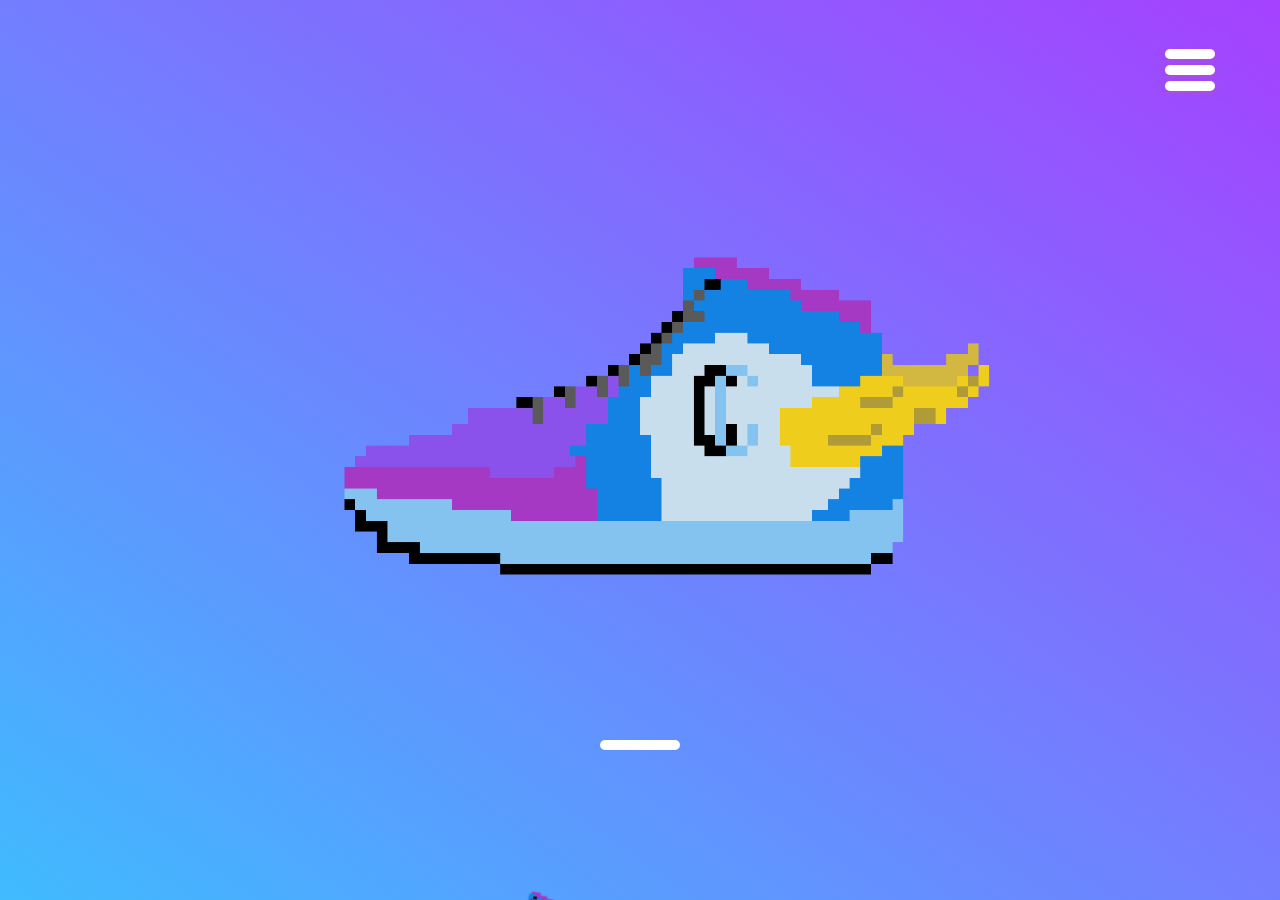
==== index.html @ 38e9ad5d "fixing shoe" ====
<!DOCTYPE html>
<html lang="en">
<head>
    <meta charset="UTF-8">
    <meta http-equiv="X-UA-Compatible" content="IE=edge">
    <link
    rel="stylesheet"
    href="https://cdnjs.cloudflare.com/ajax/libs/animate.css/4.1.1/animate.min.css"
  />
    <link rel="preconnect" href="https://fonts.googleapis.com">
    <link rel="preconnect" href="https://fonts.gstatic.com" crossorigin>
    <link href="https://fonts.googleapis.com/css2?family=Rubik:wght@300;400;600;800&family=Shrikhand&display=swap" rel="stylesheet">
    <meta name="viewport" content="width=device-width, initial-scale=1.0">
    <link rel="stylesheet" href="style.css">
    <link rel="icon" href="./BlackWhiteShoe.png">
    <title>Crypto Ccicks</title>
</head>
<body>
    <div class="paralax">
        <!-- <div class="background"></div> -->
        <div class="menu-svg-rect"></div>
        <div class="downarrow">
            <div class="left"></div>
            <div class="right"></div>
        </div>
        <div class="hero-shoe snap"></div>
        <div class="details box">
            <h1>DETAILS</h1>
            <h4>&nbsp</h4>
            <h2 class="sole">sole - light blue</h2>
            <p class="sole-rare">common</p>
            <h4>&nbsp</h4>
            <h2 class="main">main accent - blue</h2>
            <p class="main-rare">common</p>
            <h4>&nbsp</h4>
            <h2 class="front">front accent - purple</h2>
            <p class="front-rare">rare</p>
            <h4>&nbsp</h4>
            <h2 class="power">power up - gold wings</h2>
            <p class="power-rare">epic</p>
            <h4>&nbsp</h4>
            <h4 class="click">click shoe to see more</h4>
        </div>
    <!-- -------- main content -------- -->
        <div class="left-box first">
            <div class="shoe-medium shoe2"></div>
        </div>
        <div class="box large-box first snap">
            <p>
                Crypto Ccicks is a collection of 3,260 unique NFT sneakers - one of a kind programmatically created collectables with loads of different combinations. Each Crypto Ccick has different features and power-ups. Sneaker owners can enter world wide races against other Crypto Ccick holders for a chance to earn up to 2 eth.
            </p>
            <p>&nbsp</p>
            <center><h1>Mint starts 3/26/2022!!!</h1></center>
        </div>
        <div class="right-box first">
            <div class="shoe-large shoe3 first"></div>
        </div>
        <div class="small-box first">
            <div class="shoe-small shoe4"></div>
        </div>
        <div class="left-box third box snap">
            <h1>SOME CCICK FACTS</h1>
            <p>&nbsp</p>
            <h2>number of ccicks</h2>
            <p>3,260</p>
            <p>&nbsp</p>
            <h2>price</h2>
            <p>100$</p>
            <p>&nbsp</p>
            <h2>number of powerups</h2>
            <p>10</p>
            <p>&nbsp</p>
            <h2>rarest item</h2>
            <p>blue rocket</p>
        </div>
        <div class="right-box second">
            <div class="shoe-medium shoe10 large"></div>
        </div>
        <div class="left-box second">
            <div class="shoe-medium shoe5"></div>
        </div>
        <div class="right-box box snap third">
            <h1>WHY BUY?</h1>
            <h3>&nbsp</h3>
            <h2>races</h2>
            <p>if you own a crypto ccick you can join exclusive races. A race will be held once a month and the winner can win up to 2 eth.
            </p>
            <h3>&nbsp</h3>
            <h2>merch</h2>
            <p>
                if you are one of the first 100 owners, you will get free merch. As an owner of a ccick, you gain access to exclusive merch!
            </p>
        </div>
    </div>
    <div class="menu-btn">
            <div class="menu-btn-burger"></div>
    </div>
    <div class="menu-screen">
            <a href="./index.html">home</a>
            <a href="./mint.html">mint</a>
            <a href="./about.html">about</a>
            <a href="./contact.html">contact</a>
    </div>

    <!-- --x----- main content ---x---- -->
    
    <script src="./main.js"></script>
</body>
</html>
---- style.css ----
*{
    margin: 0;
    padding: 0;
    box-sizing: border-box;
    scroll-behavior: smooth;
}
body{
    font-family: 'Rubik', sans-serif;
    background-image: linear-gradient(to bottom left, #A541FF, #40BBFE);
}
body.open{
    overflow-y: hidden;
}
.background{
    font-family: 'Rubik', sans-serif;
    width: 100vw;
    height: 100vh;
    position: fixed;
    z-index: -1;
    background-image: linear-gradient(to bottom left, #A541FF, #40BBFE);
    overflow-x: hidden;
}
.mint-h1{
    margin-top: 16vh;
    /* margin-left: 40px;
    margin-right: 40px; */
    color:white;
    font-size: 100px;
}
.mint-h2{
    margin-top: 10vh;
    /* margin-left: 40px;
    margin-right: 40px; */
    color:white;
    font-size: 50px;
}
.twitter{
    width: 100px;
    height: 100px;
    position: absolute;
    left: 30px;
    top: 20%;
    background: linear-gradient(to bottom left, rgba(255, 255, 255, .3), rgba(255, 255, 255, .2));
    padding: 20px;
    border-radius: 30px;
}
.opensea{
    width: 100px;
    height: 100px;
    position: absolute;
    left: 30px;
    top: 40%;
    border-radius: 30px;
    padding: 20px;
    background: linear-gradient(to bottom left, rgba(255, 255, 255, .3), rgba(255, 255, 255, .2));
}
.insta{
    width: 100px;
    height: 100px;
    position: absolute;
    left: 30px;
    top: 60%;
    border-radius: 30px;
    padding: 20px;
    background: linear-gradient(to bottom left, rgba(255, 255, 255, .3), rgba(255, 255, 255, .2));
}
.logo{
    transition: all .5s ease-in-out;
}
.logo:hover{
    border-radius: 40px;
}
/* ------------- burger --------------- */
.menu-btn{
    backdrop-filter: blur(1rem);
    border-radius: 10px;
    position: fixed;
    right: 50px;
    top: 30px;
    display: flex;
    align-items: center;
    justify-content: center;
    width: 80px;
    height: 80px;
    cursor: pointer;
    transition: all .5s ease-in-out;
    z-index: 11;
}
.menu-btn-burger{
    width: 50px;
    height: 10px;
    background: white;
    border-radius: 5px;
    box-shadow: 0 2px 5px rgba(255, 101, 47, .2);
    transition: all .5s ease-in-out;
}
.menu-btn-burger::after,
.menu-btn-burger::before{
    content: "";
    position: absolute;
    width: 50px;
    height: 10px;
    background: white;
    border-radius: 5px;
    box-shadow: 0 2px 5px rgba(255, 101, 47, .2);
    transition: all .5s ease-in-out;
}
.menu-btn-burger::before{
    transform: translateY(-16px);
}
.menu-btn-burger::after{
    transform: translateY(16px);
}

.menu-btn.open .menu-btn-burger{
    transform: translateX(50px);
    background: transparent;
    box-shadow: none;

}
.menu-btn.open .menu-btn-burger::after{
    transform: rotate(45deg) translate(-35px, 35px);
}
.menu-btn.open .menu-btn-burger::before{
    transform: rotate(-45deg) translate(-35px, -35px);
}
/* --------x----- burger -------x-------- */
/* ---------------menu--------------- */
.menu-screen{
    font-family: 'Rubik', sans-serif;
    position: fixed;
    width: 100vw;
    height: 100vh;
    top: 100vh;
    z-index: 10;
    background-color: #A541FF;
    transition: all .5s cubic-bezier(0.075, 0.82, 0.165, 1);
}
.menu-screen.open{
    top: 0vh;
}
.menu-screen a{
    display: list-item;
    list-style: none;
    text-decoration: none;
    font-weight: 600;
    margin: 0px 100px;
    font-size: 150px;
    color: white;
    letter-spacing: -2000px;
    transition: all .5s cubic-bezier(0.075, 0.82, 0.165, 1);
}
.menu-screen a:first-of-type{
    margin-top: 10vh;
}
.menu-screen.open a{
    letter-spacing: 0px;
}

.menu-screen a:hover{
    margin-left: 150px;
    color: rgba(255, 255, 255, 0.836);
}
/* --------x------menu-------x------- */
.hero-shoe{
    width: 720px;
    height: 442px;
    background-image: url('./shoes/1.png');
    background-repeat: no-repeat;
    background-size: cover;
    position: absolute;
    top: 0%;
    left: 50%;
    transform: translate(-50%, -50%);
    transition: all .5s cubic-bezier(0.23, 1, 0.320, 1);
    /* animation-name: hero-shoe;
    animation-duration: 4s;
    animation-iteration-count: infinite; */
}
.hero-shoe.start{
    top: 46%;
}
@keyframes hero-shoe{
    0%{
        background-image: url('./shoes/1.png');
        opacity: 100%;
    }
    25%{
        opacity: 0%;
    }
    50%{
        opacity: 100%;
        background-image: url('./shoes/2.png');
    }
    75%{
        opacity: 0%;
    }
}
.downarrow{
    position: absolute;
    top: 85%;
    left: 50%;
    transform: translate(-50%, -50%);
    animation: downarrow 1.5s ease-in-out infinite;
    cursor: pointer;
    height: 50px;
    width: 80px;
}
.downarrow .right{
    position: absolute;
    left: 30px;
    top: 0px;
    width: 50px;
    height: 10px;
    border-radius: 5px;
    background-color: white;
    animation: rightarrow 1.5s ease-in-out infinite;
    cursor: pointer;
}
.downarrow .left{
    width: 50px;
    height: 10px;
    border-radius: 5px;
    background-color: white;
    cursor: pointer;
    animation: leftarrow 1.5s ease-in-out infinite;
}

@keyframes downarrow {
    0% {
        top: 85%;
    }
    40% {
        top: 87%;
    }
    90%{
        top: 85%;
    }
}

@keyframes leftarrow{
    0% {
        transform: translate(0px, 20px) rotate(40deg);
        width: 49px;
    }
    40% {
        transform: translate(0px, 20px) rotate(50deg);
        width: 53px;
    }
    100%{
        transform: translate(0px, 20px) rotate(40deg);
        width: 49px;
    }
}
@keyframes rightarrow{
    0% {
        transform: translate(0px, 20px) rotate(-40deg);
        width: 49px;
    }
    40% {
        transform: translate(0px, 20px) rotate(-50deg);
        width: 53px;
    }
    100%{
        transform: translate(0px, 20px) rotate(-40deg);
        width: 49px;
    }
}
/* --------set_up------- */
.paralax{
    width: 100vw;
    height: 100vh;
    overflow-x: hidden;
    -webkit-perspective: 300px;
    perspective: 300px;
    scroll-snap-type: block mandatory;
}
.snap{
    scroll-snap-align: center;
}
.box{
    background: linear-gradient(to bottom left, rgba(255, 255, 255, .5), rgba(255, 255, 255, .2));
    border-radius: 20px;
    backdrop-filter: blur(1rem);
    z-index: 2;
    color: white;
    padding: 50px;
    text-overflow: wrap;
    inset: 0;
}
form{
    background: linear-gradient(to bottom left, rgba(255, 255, 255, .5), rgba(255, 255, 255, .2));
    border-radius: 20px;
    backdrop-filter: blur(1rem);
    z-index: 2;
    color: white;
    display: block;
    width: 70%;
    margin: auto;
    margin-top: 5%;
    margin-bottom: 50px;
    padding: 5% 15%;
    padding-top: 30px;
}
form input{
    padding: 20px;
    width: 100%;
    border-radius:10px;
    margin: 0 0 20px 0;
    background: linear-gradient(to bottom left, rgba(255, 255, 255, .3), rgba(255, 255, 255, .2));
    border: none;
    color: white;
    outline: none;
    cursor: text;
}
form input::placeholder{
    color: white;
}
form textarea{
    cursor: text;
    font-family: 'Rubik', sans-serif;
    width: 100%;
    padding: 20px;
    background: linear-gradient(to bottom left, rgba(255, 255, 255, .3), rgba(255, 255, 255, .2));
    border-radius: 10px;
    border: none;
    outline: none;
    color: white;
    margin-bottom: 10px;
}
form textarea::placeholder{
    color: white;
}
form button{
    background: linear-gradient(to bottom left, rgba(255, 255, 255, .3), rgba(255, 255, 255, .2));
    padding: 10px 20px;
    border-radius: 10px;
    border: none;
    outline: none;
    color: white;
}
form button:hover{
    background: linear-gradient(to bottom left, rgba(255, 255, 255, .1), rgba(255, 255, 255, .2));
}
form h2{
    margin-top: 0;
    font-size: 30px;
}
form h2:first-of-type{
    margin-top: 20px;
}
form h2:last-of-type{
    margin-bottom: 20px;
}
.box p{
    font-size: 30px;
}
.box h1{
    font-size: 50px;
}
.large-box{
    width: 70vw;
    min-height: 300px;
    margin-left: auto;
    margin-right: auto;
    margin-bottom: 100px;
}

.left-box{
    width: 50vw;
    min-height: 250px;
    margin-left: 5%;
    margin-right: auto;
    margin-bottom: 100px;
}
.right-box{
    width: 50vw;
    min-height: 250px;
    margin-left: auto;
    margin-right: 5%;
    margin-bottom: 100px;
}
.small-box{
    width: 30vw;
    min-height: 250px;
    margin-left: auto;
    margin-right: auto;
    margin-bottom: 100px;
}
.right-side{
    background-color: black;
    width: 30vw;
    min-height: 250px;
    margin-left: 60vw;
    transform: translateY(-350px);
    margin-bottom: -250px;
}
.left-side{
    background-color: black;
    width: 30vw;
    min-height: 250px;
    margin-left: 10vw;
    transform: translateY(-350px);
    margin-bottom: -250px;
}
.small{
    width: 307px;
    height: 180px;
    margin-left: 10vw;
    background-color: black;
    transform: translateY(-350px);
    z-index: 100;
    
}
.shoe-large{
    width: 480px;
    height: 282px;
    margin: auto;
}
.shoe-medium{
    width: 307px;
    height: 180px;
    margin: auto;
}
.shoe-small{
    width: 245px;
    height: 144px;
    margin: auto;
}
.shoe1{
    background-image: url('./shoes/1.png');
    background-size: cover;
}
.shoe2{
    background-image: url('./shoes/2.png');
    background-size: cover;
}
.shoe3{
    background-image: url('./shoes/3.png');
    background-size: cover;
}
.shoe4{
    background-image: url('./shoes/4.png');
    background-size: cover;
}
.shoe5{
    background-image: url('./shoes/5.png');
    background-size: cover;
}
.shoe6{
    background-image: url('./shoes/6.png');
    background-size: cover;
}
.shoe7{
    background-image: url('./shoes/7.png');
    background-size: cover;
}
.shoe8{
    background-image: url('./shoes/8.png');
    background-size: cover;
}
.shoe9{
    background-image: url('./shoes/9.png');
    background-size: cover;
}
.shoe10{
    background-image: url('./shoes/10.png');
    background-size: cover;
}
/* ------x--set_up----x--- */


/* --------- body --------- */
.details{
    position: absolute;
    width: 20vw;
    height: 75vh;
    left: -1000px;
    padding: 20px 30px;
    margin-top: auto;
    margin-bottom: auto;
    margin-left: 30px;
    background: linear-gradient(rgba(255, 255, 255, .5), rgba(255, 255, 255, .2));
    transition: all .5s ease-in;
}
.details .click{
    position: absolute;
    bottom: 15px;
}
.hero-shoe:hover + .details{
    left: 0;
    transition: all .5s cubic-bezier(0.075, 0.82, 0.165, 1);
}
.large-box.first{
    margin-top: -710px;
}
.small-box.second{
    margin-top: 200px;
    padding: 50px 0px;
}
.small-box.second h1{
    font-size: 60px;
}
.about .left-box{
    transform: translateZ(50px) translateY(200px) scale(1);
    padding-left: 100px;
}
.about .right-box{
    transform: translateZ(-50px) translateY(500px) scale(1);
}
.large-box.second p{
    font-size: 80px;
    margin-top: 30px;
}
.left-box.first{
    -webkit-transform: translateZ(-300px);
    transform: translateZ(-300px) rotate(10deg);
    margin-top: 1300px;
}
.right-box.two{
    min-height: 20px;
}
.right-box.first{
    -webkit-transform: translateZ(100px);
    transform: translateZ(100px) scale(1.3) rotate(-10deg);
}
.shoe1.first{
    margin-left: 20px;
}
.left-box.second{
    -webkit-transform: translateZ(100px);
    transform: translateZ(100px) scale(1.3) rotate(15deg);
}
.small-box.first{
    transform: translateZ(-60px) scale(1.3) rotate(5deg) translateY(200px);
}
.right-box.second{
    transform: translateZ(100px) scale(1.3) rotate(7deg) translateY(-350px) translateX(-150px);
}
.right-box.third{
    transform: translateY(-300px);
}
.shoe-medium.shoe5{
    z-index: -1;
    transform: translateY(100px);
}
/* ------x--- body -----x---- */

/* -------responsive--------- */
@media screen and (max-width: 1440px){
    .menu-screen a{
        font-size: 150px;
    }
    .menu-screen a:first-of-type{
        margin-top: 5vh;
    }
}
@media screen and (max-width: 610px){
    .hero-shoe{
        width: 480px;
        height: 282px;
    }
    .box p{
    font-size: 20px;
    }
    .box h1{
        font-size: 30px;
    }
    .shoe-medium.shoe5{
        width: 140px;
        height: 95px;
        transform: translateY(300px);
    }
}
@media screen and (max-width: 480px){
    .hero-shoe{
        width: 307px;
        height: 180px;
    }
    .box p{
    font-size: 15px;
    }
    .box h1{
        font-size: 25px;
    }
}
@media screen and (max-height: 830px){
    .menu-screen a{
        font-size: 150px;
    }
    .menu-screen a:first-of-type{
        margin-top: 5vh;
    }
}
@media screen and (max-height: 730px){
    .menu-screen a{
        font-size: 110px;
    }
    .menu-screen a:first-of-type{
        margin-top: 15vh;
    }
}
@media screen and (max-height: 630px){
    .menu-screen a{
        font-size: 80px;
    }
    .menu-screen a:first-of-type{
        margin-top: 20vh;
    }
}
@media screen and (max-width: 750px){
    .hero-shoe{
        width: 600px;
        height: 353px;
    }
    .box p{
    font-size: 25px;
    }
    .box h1{
        font-size: 45px;
    }
    .menu-screen a{
        font-size: 100px;
    }
    .menu-screen a:first-of-type{
        margin-top: 5vh;
    }
}
@media screen and (max-width: 510px){
    .hero-shoe{
        width: 307px;
        height: 180px;
    }
    .box p{
    font-size: 15px;
    }
    .box h1{
        font-size: 25px;
    }
    .menu-screen a{
        font-size: 80px;
        margin-left: 3rem;
    }
    .menu-screen a:first-of-type{
        margin-top: 25vh;
    }
    .mint-h1{
        font-size: 40px;
    }
    .mint-h2{
        font-size: 30px;
    }
}
@media screen and (max-width: 410px){
    .menu-screen a{
        font-size: 60px;
        margin-left: 3rem;
        margin-top: 1rem;
    }
    .menu-screen a:first-of-type{
        margin-top: 30vh;
    }
}
@media screen and (max-width: 310px){
    .menu-screen a{
        font-size: 40px;
        margin-left: 2.5rem;
        margin-top: 1rem;
    }
    .menu-screen a:first-of-type{
        margin-top: 30vh;
    }
}
@media screen and (max-width: 1000px){
    .small-box.second h1{
    font-size: 60px;
}
    .small-box.second{
        padding-top: 60px;
        width: 60vw;
    }
    .logo{
        width: 60px;
        height: 60px;
        border-radius: 15px;
        padding: 10px;
    }
    .logo:hover{
        border-radius: 25px;    
    }

}
@media screen and (max-width: 750px){
    .small-box.second h1{
    font-size: 50px;
}
    .small-box.second{
        padding-top: 70px;
        width: 80vw;
    }
    .about .left-box{
        margin-top: -50px;
        padding-left: 40px;
        padding-right: 10px;
        width: 300px;
    }
    .about .right-box{
        margin-top: -200px;
        margin-bottom: 100px;
        padding: 20px;
        width: 300px;
    }
    .twitter{
        position: absolute;
        left: 20%;
        top: 90%;
        background: linear-gradient(to bottom left, rgba(255, 255, 255, .3), rgba(255, 255, 255, .2));
    }
    .opensea{
        position: absolute;
        left: 45%;
        top: 90%;
        background: linear-gradient(to bottom left, rgba(255, 255, 255, .3), rgba(255, 255, 255, .2));
    }
    .insta{
        position: absolute;
        left: 70%;
        top: 90%;
        background: linear-gradient(to bottom left, rgba(255, 255, 255, .3), rgba(255, 255, 255, .2));
    }
}
@media screen and (max-width: 350px){
    .small-box.second h1{
    font-size: 30px;
}
    .small-box.second{
        padding-top: 60px;
    }
    .about .left-box{
        margin-top: -200px;
        padding-left: 40px;
        padding-right: 10px;
        width: 200px;
    }
    .about .right-box{
        margin-top: -200px;
        padding: 20px;
        width: 200px;
    }
}
@media screen and (max-width: 1100px){
    .shoe-medium.large{
        width: 245px;
        height: 144px;
        margin-right: 10vw;
    }
}
@media screen and (max-width: 950px){
    .shoe-medium.large{
        width: 196px;
        height: 115.2px;
        margin-right: 5vw;
    }
}
@media screen and (max-width: 650px){
    .shoe-medium.large{
        width: 196px;
        height: 115.2px;
        margin-right: -20px;
    }
}
@media screen and (max-width: 517px){
    .shoe-medium.large{
        width: 196px;
        height: 115.2px;
        margin-right: -100px;
        display: none;
    }
    .left-box.third{
        width: 80vw;
    }
    .right-box.third{
        width: 70vw;
    }
    .large-box.first{
        padding: 30px;
    }
}
@media screen and (max-width: 1300px){
    .ehll{
        color: white;
    }
}


/* ----x---responsive---x------ */
/* ----------mail------ */
#mc_embed_signup{
    width: 70vw;
    margin: 10% auto;
}
#mc-embedded-subscribe-form{
    background: linear-gradient(to bottom left, rgba(255, 255, 255, 0.5), rgba(255, 255, 255, .2));
    border-radius: 20px;
    backdrop-filter: blur(1rem);
}
#mce-EMAIL{
    margin-top: 50px;
}

/* -------x---mail---x--- */
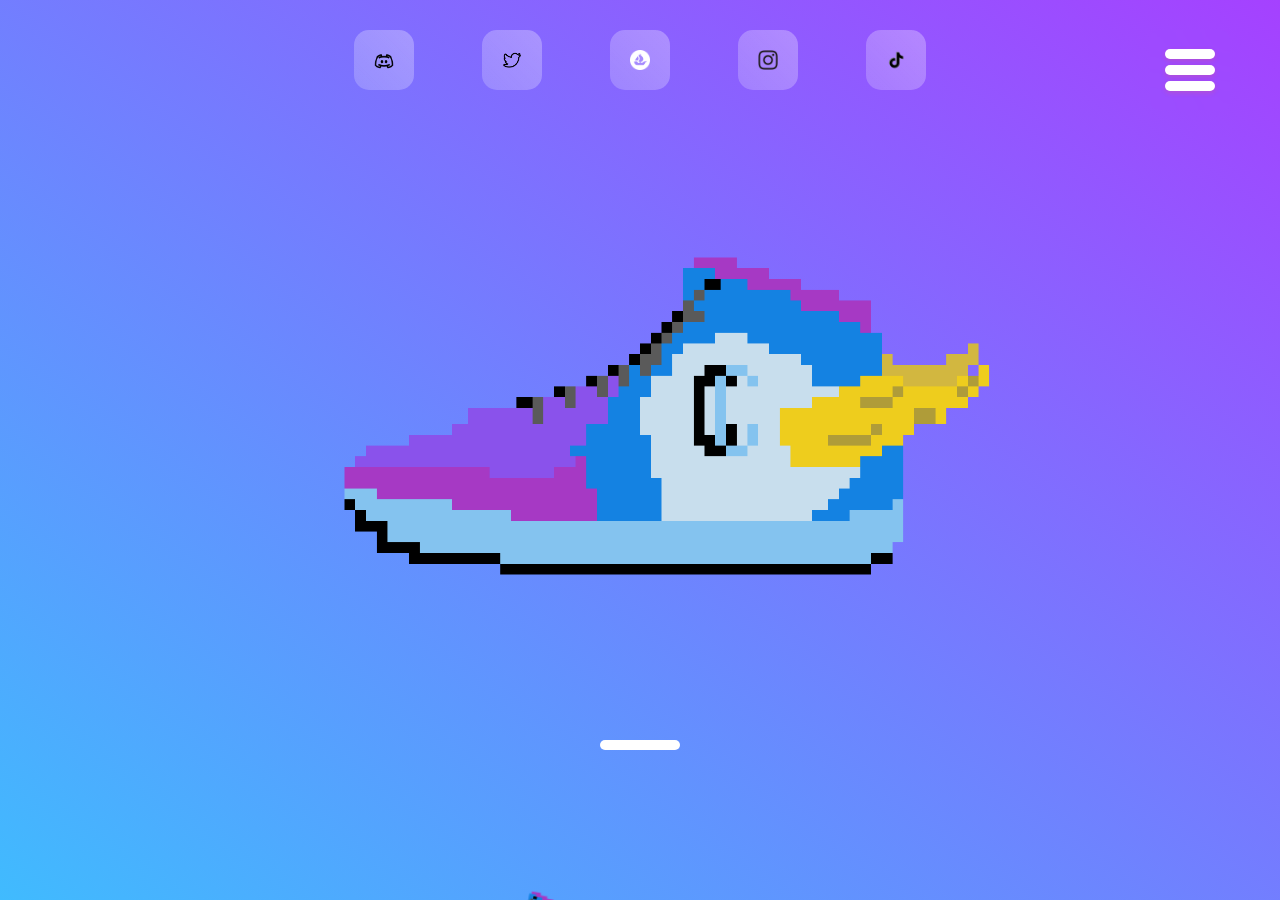
==== commit 87712b16: "adding socials to index" ====
--- a/index.html
+++ b/index.html
@@ -1,109 +1,127 @@
 <!DOCTYPE html>
 <html lang="en">
-<head>
-    <meta charset="UTF-8">
-    <meta http-equiv="X-UA-Compatible" content="IE=edge">
+  <head>
+    <meta charset="UTF-8" />
+    <meta http-equiv="X-UA-Compatible" content="IE=edge" />
     <link
-    rel="stylesheet"
-    href="https://cdnjs.cloudflare.com/ajax/libs/animate.css/4.1.1/animate.min.css"
-  />
-    <link rel="preconnect" href="https://fonts.googleapis.com">
-    <link rel="preconnect" href="https://fonts.gstatic.com" crossorigin>
-    <link href="https://fonts.googleapis.com/css2?family=Rubik:wght@300;400;600;800&family=Shrikhand&display=swap" rel="stylesheet">
-    <meta name="viewport" content="width=device-width, initial-scale=1.0">
-    <link rel="stylesheet" href="style.css">
-    <link rel="icon" href="./BlackWhiteShoe.png">
+      rel="stylesheet"
+      href="https://cdnjs.cloudflare.com/ajax/libs/animate.css/4.1.1/animate.min.css"
+    />
+    <link rel="preconnect" href="https://fonts.googleapis.com" />
+    <link rel="preconnect" href="https://fonts.gstatic.com" crossorigin />
+    <link
+      href="https://fonts.googleapis.com/css2?family=Rubik:wght@300;400;600;800&family=Shrikhand&display=swap"
+      rel="stylesheet"
+    />
+    <meta name="viewport" content="width=device-width, initial-scale=1.0" />
+    <link rel="stylesheet" href="style.css" />
+    <link rel="icon" href="./Cicks Black White2.png" />
     <title>Crypto Ccicks</title>
-</head>
-<body>
+  </head>
+  <body class="open">
     <div class="paralax">
-        <!-- <div class="background"></div> -->
-        <div class="menu-svg-rect"></div>
-        <div class="downarrow">
-            <div class="left"></div>
-            <div class="right"></div>
-        </div>
-        <div class="hero-shoe snap"></div>
-        <div class="details box">
-            <h1>DETAILS</h1>
-            <h4>&nbsp</h4>
-            <h2 class="sole">sole - light blue</h2>
-            <p class="sole-rare">common</p>
-            <h4>&nbsp</h4>
-            <h2 class="main">main accent - blue</h2>
-            <p class="main-rare">common</p>
-            <h4>&nbsp</h4>
-            <h2 class="front">front accent - purple</h2>
-            <p class="front-rare">rare</p>
-            <h4>&nbsp</h4>
-            <h2 class="power">power up - gold wings</h2>
-            <p class="power-rare">epic</p>
-            <h4>&nbsp</h4>
-            <h4 class="click">click shoe to see more</h4>
-        </div>
-    <!-- -------- main content -------- -->
-        <div class="left-box first">
-            <div class="shoe-medium shoe2"></div>
-        </div>
-        <div class="box large-box first snap">
-            <p>
-                Crypto Ccicks is a collection of 3,260 unique NFT sneakers - one of a kind programmatically created collectables with loads of different combinations. Each Crypto Ccick has different features and power-ups. Sneaker owners can enter world wide races against other Crypto Ccick holders for a chance to earn up to 2 eth.
-            </p>
-            <p>&nbsp</p>
-            <center><h1>Mint starts 3/26/2022!!!</h1></center>
-        </div>
-        <div class="right-box first">
-            <div class="shoe-large shoe3 first"></div>
-        </div>
-        <div class="small-box first">
-            <div class="shoe-small shoe4"></div>
-        </div>
-        <div class="left-box third box snap">
-            <h1>SOME CCICK FACTS</h1>
-            <p>&nbsp</p>
-            <h2>number of ccicks</h2>
-            <p>3,260</p>
-            <p>&nbsp</p>
-            <h2>price</h2>
-            <p>100$</p>
-            <p>&nbsp</p>
-            <h2>number of powerups</h2>
-            <p>10</p>
-            <p>&nbsp</p>
-            <h2>rarest item</h2>
-            <p>blue rocket</p>
-        </div>
-        <div class="right-box second">
-            <div class="shoe-medium shoe10 large"></div>
-        </div>
-        <div class="left-box second">
-            <div class="shoe-medium shoe5"></div>
-        </div>
-        <div class="right-box box snap third">
-            <h1>WHY BUY?</h1>
-            <h3>&nbsp</h3>
-            <h2>races</h2>
-            <p>if you own a crypto ccick you can join exclusive races. A race will be held once a month and the winner can win up to 2 eth.
-            </p>
-            <h3>&nbsp</h3>
-            <h2>merch</h2>
-            <p>
-                if you are one of the first 100 owners, you will get free merch. As an owner of a ccick, you gain access to exclusive merch!
-            </p>
-        </div>
+      <!-- <div class="background"></div> -->
+      <div class="menu-svg-rect"></div>
+      <div class="downarrow">
+        <div class="left"></div>
+        <div class="right"></div>
+      </div>
+      <div class="hero-shoe snap"></div>
+      <div class="details box">
+        <h1>DETAILS</h1>
+        <h4>&nbsp</h4>
+        <h2 class="sole">sole - light blue</h2>
+        <p class="sole-rare">common</p>
+        <h4>&nbsp</h4>
+        <h2 class="main">main accent - blue</h2>
+        <p class="main-rare">common</p>
+        <h4>&nbsp</h4>
+        <h2 class="front">front accent - purple</h2>
+        <p class="front-rare">rare</p>
+        <h4>&nbsp</h4>
+        <h2 class="power">power up - gold wings</h2>
+        <p class="power-rare">epic</p>
+        <h4>&nbsp</h4>
+        <h4 class="click">click shoe to see more</h4>
+      </div>
+      <div class="logo-holder">
+        <a href="https://twitter.com/crypto_ccicks/" target="_blank"><img src="./discord.png" alt="discord" class="discord logo1"></a>
+        <a href="https://twitter.com/crypto_ccicks/" target="_blank"><img src="./twitter.png" alt="twitter" class="twitter logo1"></a>
+        <a href="" target="_blank"><img src="./opensea.png" alt="opensea" class="opensea logo1"></a>
+        <a href="https://www.instagram.com/crypto_ccicks/" target="_blank"><img src="./insta.png" alt="instagram" class="insta logo1"></a>
+        <a href="https://twitter.com/crypto_ccicks/" target="_blank"><img src="./tiktok.png" alt="tiktok" class="tiktok logo1"></a>
+      </div>
+      
+      <!-- -------- main content -------- -->
+      <div class="left-box first">
+        <div class="shoe-medium shoe2"></div>
+      </div>
+      <div class="box large-box first snap">
+        <p>
+          Crypto Ccicks is a collection of 3,260 unique NFT sneakers - one of a
+          kind programmatically created collectables with loads of different
+          combinations. Each Crypto Ccick has different features and power-ups.
+          Sneaker owners can enter world wide races against other Crypto Ccick
+          holders for a chance to earn up to 2 eth.
+        </p>
+        <p>&nbsp</p>
+        <center><h1>Mint starts 3/26/2022!!!</h1></center>
+      </div>
+      <div class="right-box first">
+        <div class="shoe-large shoe3 first"></div>
+      </div>
+      <div class="small-box first">
+        <div class="shoe-small shoe4"></div>
+      </div>
+      <div class="left-box third box snap">
+        <h1>SOME CCICK FACTS</h1>
+        <p>&nbsp</p>
+        <h2>number of ccicks</h2>
+        <p>3,260</p>
+        <p>&nbsp</p>
+        <h2>creators</h2>
+        <p>2 brothers from NYC</p>
+        <p>&nbsp</p>
+        <h2>number of powerups</h2>
+        <p>10</p>
+        <p>&nbsp</p>
+        <h2>rarest item</h2>
+        <p>blue rocket</p>
+      </div>
+      <div class="right-box second">
+        <div class="shoe-medium shoe10 large"></div>
+      </div>
+      <div class="left-box second">
+        <div class="shoe-medium shoe5"></div>
+      </div>
+      <div class="right-box box snap third">
+        <h1>WHY BUY?</h1>
+        <h3>&nbsp</h3>
+        <h2>races</h2>
+        <p>
+          if you own a crypto ccick you can join exclusive races. A race will be
+          held once a month and the winner can win up to 2 eth.
+        </p>
+        <h3>&nbsp</h3>
+        <h2>merch</h2>
+        <p>
+          if you are one of the first 100 owners, you will get free merch. As an
+          owner of a ccick, you gain access to exclusive merch!
+        </p>
+      </div>
     </div>
     <div class="menu-btn">
-            <div class="menu-btn-burger"></div>
+      <div class="menu-btn-burger"></div>
     </div>
     <div class="menu-screen">
-            <a href="./index.html">home</a>
-            <a href="./mint.html">mint</a>
-            <a href="./about.html">about</a>
-            <a href="./contact.html">contact</a>
+      <a href="./index.html">home</a>
+      <a href="./mint.html">mint</a>
+      <a href="./about.html">about</a>
+      <a href="./contact.html">contact</a>
     </div>
 
     <!-- --x----- main content ---x---- -->
-    
+
     <script src="./main.js"></script>
-</body>
-</html>+  </body>
+</html>
--- a/style.css
+++ b/style.css
@@ -64,12 +64,75 @@
     padding: 20px;
     background: linear-gradient(to bottom left, rgba(255, 255, 255, .3), rgba(255, 255, 255, .2));
 }
+.discord{
+    width: 100px;
+    height: 100px;
+    position: absolute;
+    left: 30px;
+    top: 60%;
+    border-radius: 30px;
+    padding: 20px;
+    background: linear-gradient(to bottom left, rgba(255, 255, 255, .3), rgba(255, 255, 255, .2));
+}
+.tiktok{
+    width: 100px;
+    height: 100px;
+    position: absolute;
+    left: 30px;
+    top: 60%;
+    border-radius: 30px;
+    padding: 20px;
+    background: linear-gradient(to bottom left, rgba(255, 255, 255, .3), rgba(255, 255, 255, .2));
+}
+.logo1.discord{
+    left: 30%;
+    top: 30px;
+}
+.logo1.twitter{
+    left: 40%;
+    top: 30px;
+}
+.logo1.opensea{
+    left: 50%;
+    top: 30px;
+}
+.logo1.insta{
+    left: 60%;
+    top: 30px;
+}
+.logo1.tiktok{
+    left: 70%;
+    top: 30px;
+}
+.logo1{
+    transform: translateX(-50%);
+    transition: all .5s ease-in-out;
+    width: 60px;
+    height: 60px;
+    border-radius: 15px;
+}
 .logo{
     transition: all .5s ease-in-out;
 }
 .logo:hover{
     border-radius: 40px;
 }
+.logo1:hover{
+    border-radius: 40px;
+}
+.logo1:hover{
+    border-radius: 25px;
+}
+.logo-shower p{
+    font-size: 20px;
+}
+.logo-holder{
+    position: absolute;
+    height: 100px;
+    width: 100vw;
+    top: 0px;
+}
+
 /* ------------- burger --------------- */
 .menu-btn{
     backdrop-filter: blur(1rem);
@@ -728,6 +791,10 @@
         top: 90%;
         background: linear-gradient(to bottom left, rgba(255, 255, 255, .3), rgba(255, 255, 255, .2));
     }
+    form textarea{
+        height: 8em;
+        margin-bottom: 20px;
+    }
 }
 @media screen and (max-width: 350px){
     .small-box.second h1{
@@ -754,6 +821,24 @@
         height: 144px;
         margin-right: 10vw;
     }
+    .details{
+        width: 35vw;
+        margin-top: 20px;
+        height: 300px;
+        z-index: -1;
+    }
+    .details h4{
+        line-height: 5px;
+    }
+    .details h1{
+        font-size: 20px;
+    }
+    .details h2{
+        font-size: 15px;
+    }
+    .details p{
+        font-size: 17px;
+    }
 }
 @media screen and (max-width: 950px){
     .shoe-medium.large{
@@ -761,6 +846,9 @@
         height: 115.2px;
         margin-right: 5vw;
     }
+    .left-box.second{
+        transform: translateZ(100px) scale(1.3) rotate(15deg) translateY(100px);
+    }
 }
 @media screen and (max-width: 650px){
     .shoe-medium.large{
@@ -769,7 +857,7 @@
         margin-right: -20px;
     }
 }
-@media screen and (max-width: 517px){
+@media screen and (max-width: 570px){
     .shoe-medium.large{
         width: 196px;
         height: 115.2px;
@@ -785,10 +873,30 @@
     .large-box.first{
         padding: 30px;
     }
+    .left-box.second{
+        transform: translateZ(100px) scale(3) rotate(15deg) translateY(-200px);
+    }
 }
 @media screen and (max-width: 1300px){
-    .ehll{
-        color: white;
+    .details h1{
+        font-size: 35px;
+    }
+    .details h4{
+        line-height: 10px;
+    }
+}
+@media screen and (max-width: 670px) {
+    .details{
+        display: none;
+    }
+}
+@media screen and (max-height: 75px) {
+    .paralax{
+        scroll-snap-type: none;
+    }
+    .hero-shoe{
+        width: 307px;
+        height: 180px;
     }
 }
 
